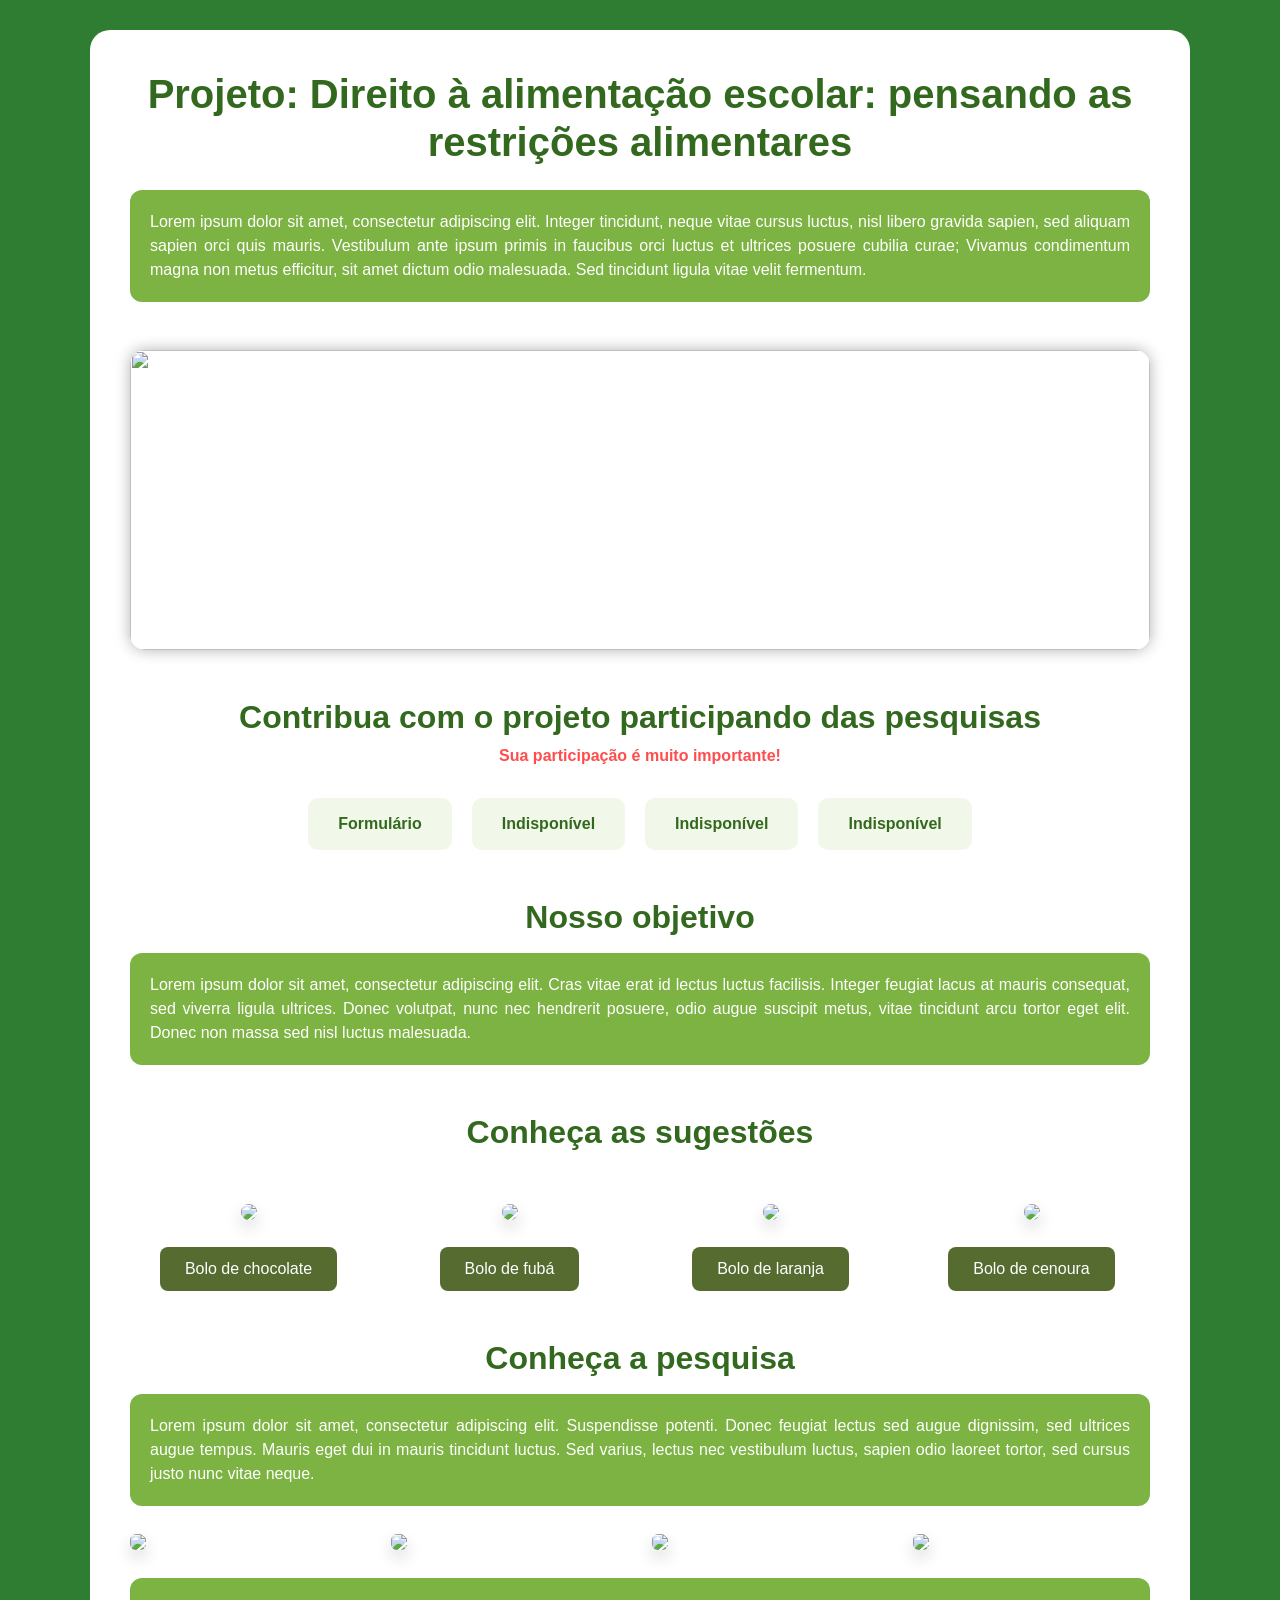
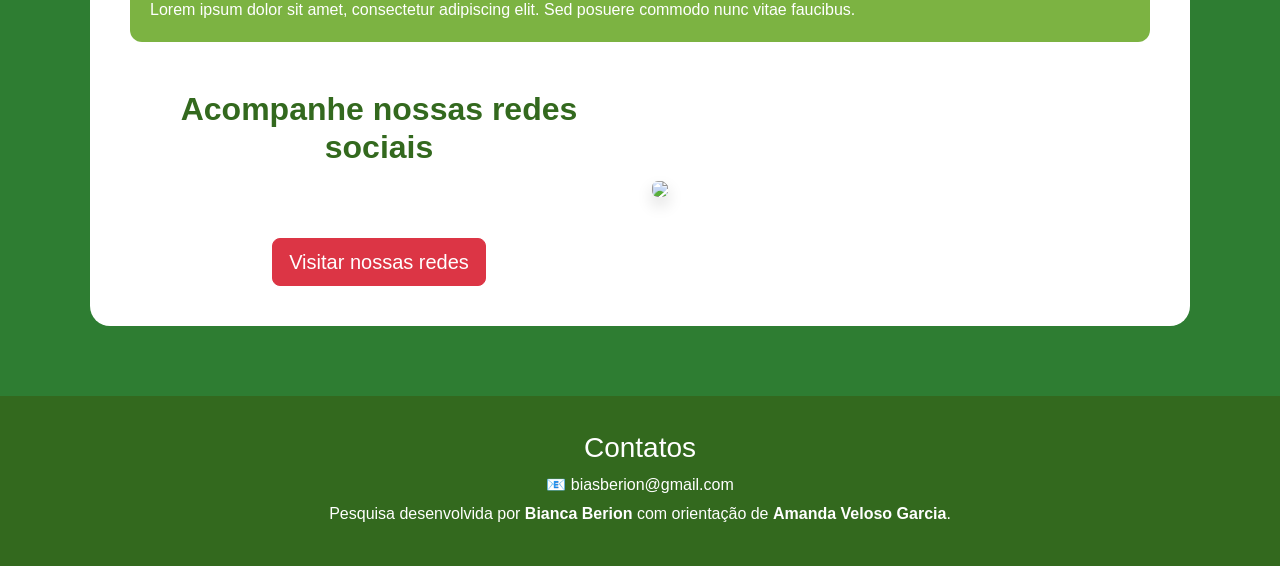
==== index.html @ e414dac7 "Add files via upload" ====
<!DOCTYPE html>
<html lang="pt-BR">
<head>
    <meta charset="UTF-8">
    <meta name="viewport" content="width=device-width, initial-scale=1.0">
    <title>Projeto: Direito à alimentação escolar</title>

    <!-- Bootstrap -->
    <link href="https://cdn.jsdelivr.net/npm/bootstrap@5.3.3/dist/css/bootstrap.min.css" rel="stylesheet">

    <style>
        body{
            background:#2E7D32;
            color:white;
            font-family:Arial, Helvetica, sans-serif;
        }

        .container-principal{
           
         max-width:1100px;
        margin:30px auto;
        padding:40px;
        background:white;
        border-radius:20px;

        }

        h1,h2{
            font-weight:bold;
            color:#33691E;
        }

        .descricao{
            background:#7CB342;
            padding:20px;
            border-radius:12px;
            text-align:justify;
            color:white;
        }

        .carousel{
            margin-top:40px;
            border-radius:15px;
            overflow:hidden;
            box-shadow:0 0 15px rgba(0,0,0,.3);
        }

        .carousel img{
            height:300px;
            object-fit:cover;
        }

        .botoes{
            margin-top:30px;
            display:flex;
            flex-wrap:wrap;
            justify-content:center;
            gap:20px;
        }

        .btn-projeto{
            background:#F1F8E9;
            color:#33691E;
            font-weight:bold;
            text-decoration:none;
            padding:14px 30px;
            border-radius:10px;
            transition:.3s;
        }

        .btn-projeto:hover{
            background:#8BC34A;
            color:white;
        }

        .btn-sugestao{
            background:#556B2F;
            color:white;
            text-decoration:none;
            padding:10px 25px;
            border-radius:8px;
            display:inline-block;
            transition:.3s;
        }

        .btn-sugestao:hover{
            background:#8BC34A;
            color:white;
        }

        .card-sugestao img{
            border-radius:10px;
            height:220px;
            object-fit:cover;
        }

        .destaque{
            color:#ff4d4d;
            font-weight:bold;
        }

        footer{
            background:#33691E;
            margin-top:70px;
            padding:35px;
            text-align:center;
        }

        footer p{
            margin:5px;
        }

    </style>

</head>
<body>

<div class="container-principal">

    <h1 class="text-center">
        Projeto: Direito à alimentação escolar: pensando as restrições alimentares
    </h1>

    <div class="descricao mt-4">

        Lorem ipsum dolor sit amet, consectetur adipiscing elit. Integer tincidunt, neque vitae cursus luctus, nisl libero gravida sapien, sed aliquam sapien orci quis mauris. Vestibulum ante ipsum primis in faucibus orci luctus et ultrices posuere cubilia curae; Vivamus condimentum magna non metus efficitur, sit amet dictum odio malesuada. Sed tincidunt ligula vitae velit fermentum.

    </div>

    <!-- Carrossel -->
    <div id="carouselProjeto" class="carousel slide mt-5" data-bs-ride="carousel">

        <div class="carousel-inner">

            <div class="carousel-item active">
                <img src="https://picsum.photos/1200/450?random=1" class="d-block w-100">
            </div>

            <div class="carousel-item">
                <img src="https://picsum.photos/1200/450?random=2" class="d-block w-100">
            </div>

            <div class="carousel-item">
                <img src="https://picsum.photos/1200/450?random=3" class="d-block w-100">
            </div>

            <div class="carousel-item">
                <img src="https://picsum.photos/1200/450?random=4" class="d-block w-100">
            </div>

        </div>

        <button class="carousel-control-prev" type="button" data-bs-target="#carouselProjeto" data-bs-slide="prev">
            <span class="carousel-control-prev-icon"></span>
        </button>

        <button class="carousel-control-next" type="button" data-bs-target="#carouselProjeto" data-bs-slide="next">
            <span class="carousel-control-next-icon"></span>
        </button>

    </div>

    <!-- Pesquisas -->
    <h2 class="text-center mt-5">
        Contribua com o projeto participando das pesquisas
    </h2>

    <p class="text-center">
        <span class="destaque">Sua participação é muito importante!</span>
    </p>

    <div class="botoes">

        <a href="https://docs.google.com/forms/d/e/1FAIpQLScRpU9aB17pdivZrnL4nXljO502_JbmCufGlkyOgvexS9XrQw/viewform?usp=publish-editor" class="btn-projeto">Formulário</a>

        <a href="#" class="btn-projeto">Indisponível</a>

        <a href="#" class="btn-projeto">Indisponível</a>

        <a href="#" class="btn-projeto">Indisponível</a>

    </div>

   
    <!-- Objetivo -->
    <h2 class="text-center mt-5">
        Nosso objetivo
    </h2>

    <div class="descricao mt-3">

        Lorem ipsum dolor sit amet, consectetur adipiscing elit. Cras vitae erat id lectus luctus facilisis. Integer feugiat lacus at mauris consequat, sed viverra ligula ultrices. Donec volutpat, nunc nec hendrerit posuere, odio augue suscipit metus, vitae tincidunt arcu tortor eget elit. Donec non massa sed nisl luctus malesuada.

    </div>
 <!-- Sugestões -->
    <h2 class="text-center mt-5">
        Conheça as sugestões
    </h2>

    <div class="row mt-4 g-4">

        <div class="col-md-3 text-center card-sugestao">
            <img src="https://picsum.photos/300/220?random=11" class="img-fluid shadow">
            <br><br>
            <a href="#" class="btn-sugestao">Bolo de chocolate</a>
        </div>

        <div class="col-md-3 text-center card-sugestao">
            <img src="https://picsum.photos/300/220?random=12" class="img-fluid shadow">
            <br><br>
            <a href="#" class="btn-sugestao">Bolo de fubá</a>
        </div>

        <div class="col-md-3 text-center card-sugestao">
            <img src="https://picsum.photos/300/220?random=13" class="img-fluid shadow">
            <br><br>
            <a href="#" class="btn-sugestao">Bolo de laranja</a>
        </div>

        <div class="col-md-3 text-center card-sugestao">
            <img src="https://picsum.photos/300/220?random=14" class="img-fluid shadow">
            <br><br>
            <a href="#" class="btn-sugestao">Bolo de cenoura</a>
        </div>

    </div>

    <!-- Pesquisa -->
    <h2 class="text-center mt-5">
        Conheça a pesquisa
    </h2>

    <div class="descricao mt-3">

        Lorem ipsum dolor sit amet, consectetur adipiscing elit. Suspendisse potenti. Donec feugiat lectus sed augue dignissim, sed ultrices augue tempus. Mauris eget dui in mauris tincidunt luctus. Sed varius, lectus nec vestibulum luctus, sapien odio laoreet tortor, sed cursus justo nunc vitae neque.

    </div>

    <div class="row mt-4">

        <div class="col-md-3">
            <img src="https://picsum.photos/300/250?random=21" class="img-fluid rounded shadow">
        </div>

        <div class="col-md-3">
            <img src="https://picsum.photos/300/250?random=22" class="img-fluid rounded shadow">
        </div>

        <div class="col-md-3">
            <img src="https://picsum.photos/300/250?random=23" class="img-fluid rounded shadow">
        </div>

        <div class="col-md-3">
            <img src="https://picsum.photos/300/250?random=24" class="img-fluid rounded shadow">
        </div>

    </div>

    <div class="descricao mt-4">

        Lorem ipsum dolor sit amet, consectetur adipiscing elit. Sed posuere commodo nunc vitae faucibus.

    </div>

    <!-- Redes sociais -->
    <div class="row mt-5 align-items-center">

        <div class="col-md-6 text-center">

            <h2>Acompanhe nossas redes sociais</h2>

            <p>
                Fique por dentro das novidades e acompanhe todas as atualizações do projeto.
            </p>

            <a href="#" class="btn btn-danger btn-lg">
                Visitar nossas redes
            </a>

        </div>

        <div class="col-md-6">

            <img src="https://picsum.photos/600/350?random=40"
                 class="img-fluid rounded shadow">

        </div>

    </div>

</div>

<footer>

    <h3>Contatos</h3>

    <p>📧 biasberion@gmail.com</p>

    <p>
        Pesquisa desenvolvida por <strong>Bianca Berion</strong>
        com orientação de
        <strong>Amanda Veloso Garcia</strong>.
    </p>

</footer>

<script src="https://cdn.jsdelivr.net/npm/bootstrap@5.3.3/dist/js/bootstrap.bundle.min.js"></script>

<script>
const carousel = document.querySelector('#carouselProjeto');

new bootstrap.Carousel(carousel,{
    interval:4000,
    ride:'carousel',
    pause:false,
    wrap:true
});
</script>

</body>
</html>
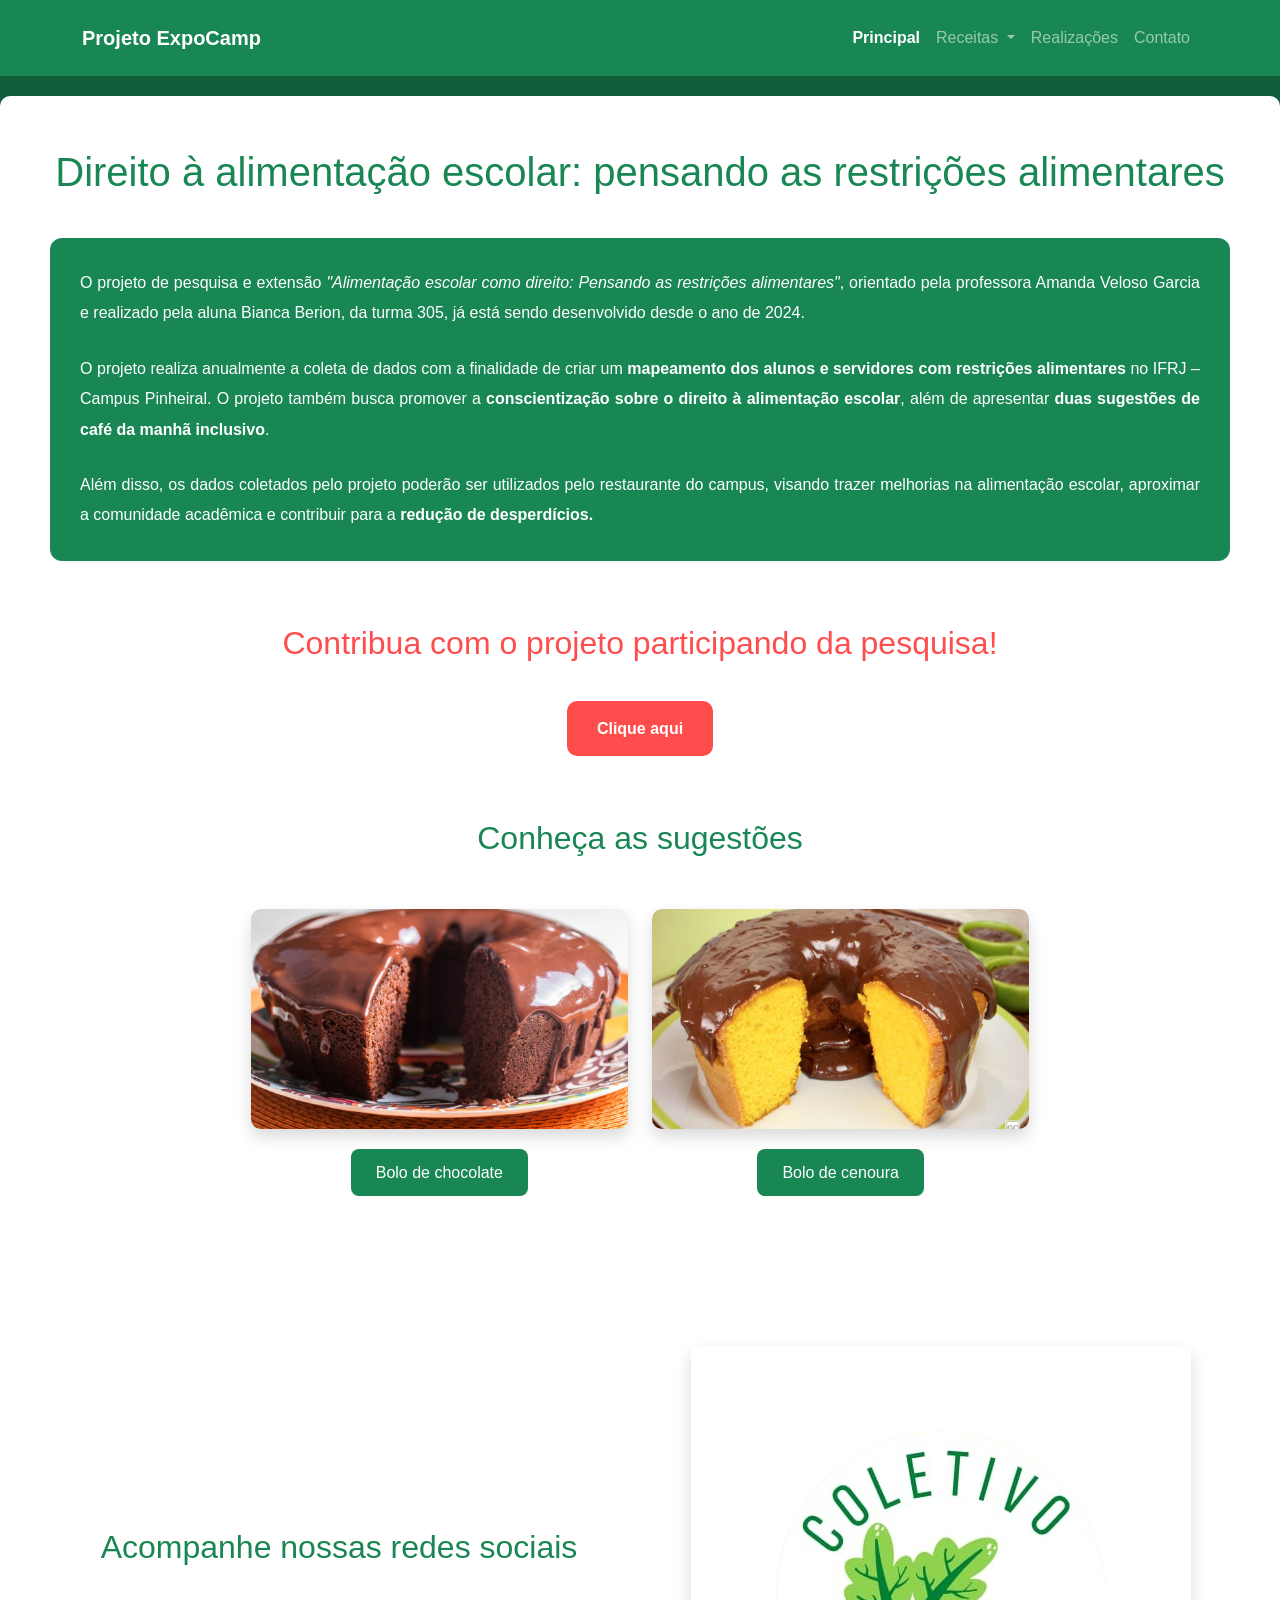
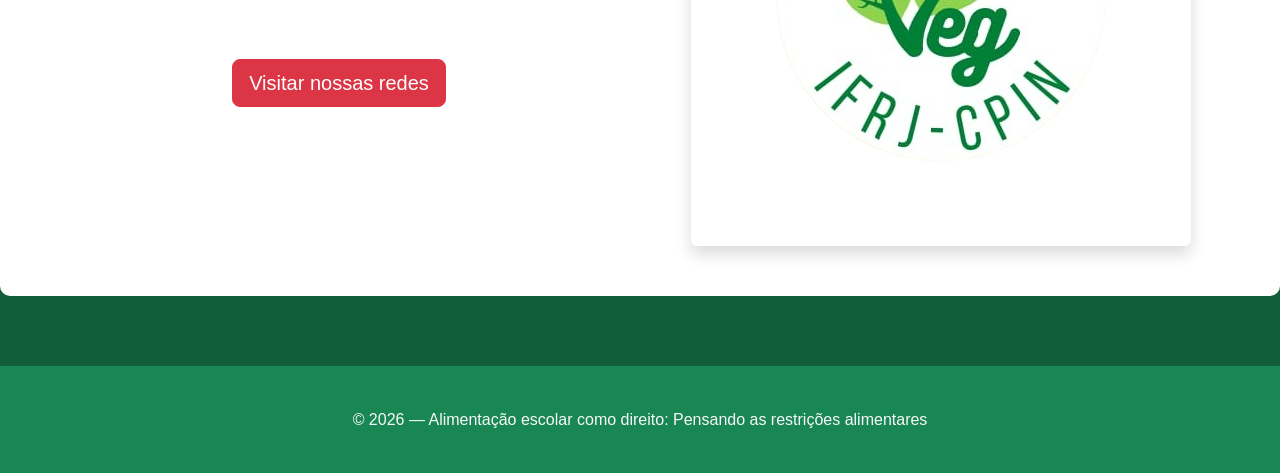
==== commit 4d7a24b9: "Add files via upload" ====
--- a/index.html
+++ b/index.html
@@ -3,319 +3,577 @@
 <head>
     <meta charset="UTF-8">
     <meta name="viewport" content="width=device-width, initial-scale=1.0">
-    <title>Projeto: Direito à alimentação escolar</title>
+
+    <title>Alimentação escolar como direito: pensando as restrições alimentares</title>
 
     <!-- Bootstrap -->
     <link href="https://cdn.jsdelivr.net/npm/bootstrap@5.3.3/dist/css/bootstrap.min.css" rel="stylesheet">
 
     <style>
-        body{
-            background:#2E7D32;
-            color:white;
-            font-family:Arial, Helvetica, sans-serif;
-        }
-
-        .container-principal{
-           
-         max-width:1100px;
-        margin:30px auto;
-        padding:40px;
-        background:white;
-        border-radius:20px;
-
-        }
-
-        h1,h2{
-            font-weight:bold;
-            color:#33691E;
-        }
-
-        .descricao{
-            background:#7CB342;
-            padding:20px;
-            border-radius:12px;
-            text-align:justify;
-            color:white;
-        }
-
-        .carousel{
-            margin-top:40px;
-            border-radius:15px;
-            overflow:hidden;
-            box-shadow:0 0 15px rgba(0,0,0,.3);
-        }
-
-        .carousel img{
-            height:300px;
-            object-fit:cover;
-        }
-
-        .botoes{
-            margin-top:30px;
-            display:flex;
-            flex-wrap:wrap;
-            justify-content:center;
-            gap:20px;
-        }
-
-        .btn-projeto{
-            background:#F1F8E9;
-            color:#33691E;
-            font-weight:bold;
-            text-decoration:none;
-            padding:14px 30px;
-            border-radius:10px;
-            transition:.3s;
-        }
-
-        .btn-projeto:hover{
-            background:#8BC34A;
-            color:white;
-        }
-
-        .btn-sugestao{
-            background:#556B2F;
-            color:white;
-            text-decoration:none;
-            padding:10px 25px;
-            border-radius:8px;
-            display:inline-block;
-            transition:.3s;
-        }
-
-        .btn-sugestao:hover{
-            background:#8BC34A;
-            color:white;
-        }
-
-        .card-sugestao img{
-            border-radius:10px;
-            height:220px;
-            object-fit:cover;
-        }
-
-        .destaque{
-            color:#ff4d4d;
-            font-weight:bold;
-        }
-
-        footer{
-            background:#33691E;
-            margin-top:70px;
-            padding:35px;
-            text-align:center;
-        }
-
-        footer p{
-            margin:5px;
+
+        /* =========================
+           CONFIGURAÇÕES GERAIS
+        ========================= */
+
+        body {
+            background: #115c39;
+            color: white;
+            font-family: Arial, Helvetica, sans-serif;
+            line-height: 1.7;
+        }
+
+
+        /* =========================
+           CONTAINER PRINCIPAL
+        ========================= */
+
+        .container-principal {
+            max-width: 1400px;
+            margin: 20px auto;
+            padding: 50px;
+            background: white;
+            border-radius: 10px;
+        }
+
+
+        /* =========================
+           TÍTULOS
+        ========================= */
+
+        h1,
+        h2 {
+            font-family: 'Franklin Gothic Medium',
+                         'Arial Narrow',
+                         Arial,
+                         sans-serif;
+
+            color: #198754;
+        }
+
+        h1 {
+            margin-bottom: 40px;
+            line-height: 1.3;
+        }
+
+        h2 {
+            margin-top: 60px;
+            margin-bottom: 30px;
+            line-height: 1.4;
+        }
+
+
+        /* =========================
+           DESTAQUE VERMELHO
+        ========================= */
+
+        .vermelho {
+            color: #ff4d4d;
+        }
+
+
+        /* =========================
+           DESCRIÇÃO DO PROJETO
+        ========================= */
+
+        .descricao {
+            background: #198754;
+            padding: 30px;
+            border-radius: 12px;
+            text-align: justify;
+            color: white;
+
+            line-height: 1.9;
+        }
+
+        .descricao p {
+            margin-bottom: 25px;
+        }
+
+        .descricao p:last-child {
+            margin-bottom: 0;
+        }
+
+
+        /* =========================
+           BOTÕES
+        ========================= */
+
+        .botoes {
+            margin-top: 35px;
+            margin-bottom: 60px;
+
+            display: flex;
+            flex-wrap: wrap;
+            justify-content: center;
+            gap: 20px;
+        }
+
+        .btn-projeto {
+            background: #ff4d4d;
+            color: white;
+            font-weight: bold;
+            text-decoration: none;
+
+            padding: 14px 30px;
+            border-radius: 10px;
+
+            transition: .3s;
+        }
+
+        .btn-projeto:hover {
+            background-color: #da2323;
+            color: white;
+        }
+
+
+        /* =========================
+           SUGESTÕES
+        ========================= */
+
+        .sugestoes {
+            margin-top: 30px;
+            margin-bottom: 80px;
+        }
+
+        .card-sugestao {
+            margin-bottom: 30px;
+        }
+
+        .card-sugestao img {
+            border-radius: 10px;
+            height: 220px;
+            width: 100%;
+            object-fit: cover;
+
+            margin-bottom: 20px;
+        }
+
+        .btn-sugestao {
+            background: #198754;
+            color: white;
+            text-decoration: none;
+
+            padding: 10px 25px;
+            border-radius: 8px;
+
+            display: inline-block;
+
+            transition: .3s;
+        }
+
+        .btn-sugestao:hover {
+            background: #115c39;
+            color: white;
+        }
+
+
+        /* =========================
+           REDES SOCIAIS
+        ========================= */
+
+        .redes {
+            margin-top: 80px;
+            padding-top: 20px;
+        }
+
+        .redes p {
+            margin-top: 25px;
+            margin-bottom: 30px;
+            line-height: 1.8;
+        }
+
+        .redes img {
+            margin-top: 20px;
+        }
+
+
+        /* =========================
+           MENU DROPDOWN
+        ========================= */
+
+        .dropdown-item.active {
+            background-color: #198754 !important;
+            color: white !important;
+        }
+
+        .dropdown-menu:hover .dropdown-item.active:not(:hover) {
+            background-color: transparent !important;
+            color: #212529 !important;
+        }
+
+        .dropdown-item:hover {
+            background-color: #198754 !important;
+            color: white !important;
+        }
+
+
+        /* =========================
+           RODAPÉ
+        ========================= */
+
+        footer {
+            margin-top: 70px;
+            padding: 40px;
+        }
+
+
+        /* =========================
+           CELULAR
+        ========================= */
+
+        @media (max-width: 576px) {
+
+            .container-principal {
+                margin: 10px;
+                padding: 25px;
+            }
+
+            h1 {
+                font-size: 1.8rem;
+                margin-bottom: 30px;
+            }
+
+            h2 {
+                font-size: 1.5rem;
+                margin-top: 45px;
+                margin-bottom: 25px;
+            }
+
+            .descricao {
+                padding: 20px;
+                line-height: 1.8;
+            }
+
+            .sugestoes {
+                margin-bottom: 50px;
+            }
+
+            .redes {
+                margin-top: 50px;
+            }
+
         }
 
     </style>
 
 </head>
+
+
 <body>
 
-<div class="container-principal">
-
-    <h1 class="text-center">
-        Projeto: Direito à alimentação escolar: pensando as restrições alimentares
-    </h1>
-
-    <div class="descricao mt-4">
-
-        Lorem ipsum dolor sit amet, consectetur adipiscing elit. Integer tincidunt, neque vitae cursus luctus, nisl libero gravida sapien, sed aliquam sapien orci quis mauris. Vestibulum ante ipsum primis in faucibus orci luctus et ultrices posuere cubilia curae; Vivamus condimentum magna non metus efficitur, sit amet dictum odio malesuada. Sed tincidunt ligula vitae velit fermentum.
+
+    <!-- =========================
+         NAVBAR
+    ========================== -->
+
+    <nav class="navbar navbar-dark bg-success navbar-expand-sm py-3 sticky-top">
+
+        <div class="container">
+
+            <a href="index.html" class="navbar-brand fw-bold">
+                Projeto ExpoCamp
+            </a>
+
+
+            <button
+                class="navbar-toggler"
+                type="button"
+                data-bs-toggle="collapse"
+                data-bs-target="#menuNavbar"
+                aria-controls="menuNavbar"
+                aria-expanded="false"
+                aria-label="Abrir menu">
+
+                <span class="navbar-toggler-icon"></span>
+
+            </button>
+
+
+            <div class="collapse navbar-collapse" id="menuNavbar">
+
+                <div class="navbar-nav ms-auto">
+
+                    <a href="index.html" class="nav-link fw-bold active">
+                        Principal
+                    </a>
+
+
+                    <div class="dropdown">
+
+                        <a href="#"
+                           class="nav-link dropdown-toggle"
+                           data-bs-toggle="dropdown">
+
+                            Receitas
+
+                        </a>
+
+
+                        <ul class="dropdown-menu">
+
+                            <li>
+                                <a href="chocolate.html" class="dropdown-item">
+                                    Bolo de chocolate
+                                </a>
+                            </li>
+
+                            <li>
+                                <a href="cenoura.html" class="dropdown-item">
+                                    Bolo de cenoura
+                                </a>
+                            </li>
+
+                            <li>
+                                <a href="#" class="dropdown-item">
+                                    Calda de chocolate
+                                </a>
+                            </li>
+
+                        </ul>
+
+                    </div>
+
+
+                    <a href="#" class="nav-link">
+                        Realizações
+                    </a>
+
+                    <a href="contato.html" class="nav-link">
+                        Contato
+                    </a>
+
+                </div>
+
+            </div>
+
+        </div>
+
+    </nav>
+
+
+
+    <!-- =========================
+         CONTEÚDO PRINCIPAL
+    ========================== -->
+
+    <div class="container-principal">
+
+
+        <h1 class="text-center">
+
+            Direito à alimentação escolar:
+            pensando as restrições alimentares
+
+        </h1>
+
+
+
+        <!-- DESCRIÇÃO -->
+
+        <div class="descricao">
+
+
+            <p>
+
+                O projeto de pesquisa e extensão
+                <i>"Alimentação escolar como direito: Pensando as restrições alimentares"</i>,
+                orientado pela professora Amanda Veloso Garcia e realizado pela aluna
+                Bianca Berion, da turma 305, já está sendo desenvolvido desde o ano de 2024.
+
+            </p>
+
+
+            <p>
+
+                O projeto realiza anualmente a coleta de dados com a finalidade de criar
+                um <b>mapeamento dos alunos e servidores com restrições alimentares</b>
+                no IFRJ – Campus Pinheiral. O projeto também busca promover a
+                <b>conscientização sobre o direito à alimentação escolar</b>,
+                além de apresentar <b>duas sugestões de café da manhã inclusivo</b>.
+
+            </p>
+
+
+            <p>
+
+                Além disso, os dados coletados pelo projeto poderão ser utilizados pelo
+                restaurante do campus, visando trazer melhorias na alimentação escolar,
+                aproximar a comunidade acadêmica e contribuir para a
+                <b>redução de desperdícios.</b>
+
+            </p>
+
+
+        </div>
+
+
+
+        <!-- =========================
+             PESQUISA
+        ========================== -->
+
+        <h2 class="text-center vermelho">
+
+            Contribua com o projeto
+            participando da pesquisa!
+
+        </h2>
+
+
+        <div class="botoes">
+
+            <a
+                href="https://docs.google.com/forms/d/e/1FAIpQLScRpU9aB17pdivZrnL4nXljO502_JbmCufGlkyOgvexS9XrQw/viewform?usp=publish-editor"
+                class="btn-projeto">
+
+                Clique aqui
+
+            </a>
+
+        </div>
+
+
+
+        <!-- =========================
+             SUGESTÕES
+        ========================== -->
+
+        <div class="sugestoes">
+
+            <h2 class="text-center">
+
+                Conheça as sugestões
+
+            </h2>
+
+
+            <div class="row justify-content-center text-center mt-5">
+
+
+                <!-- BOLO DE CHOCOLATE -->
+
+                <div class="col-md-4 card-sugestao">
+
+                    <img
+                        src="img/foto1.jpg"
+                        class="img-fluid shadow"
+                        alt="Bolo de chocolate">
+
+
+                    <a
+                        href="chocolate.html"
+                        class="btn-sugestao">
+
+                        Bolo de chocolate
+
+                    </a>
+
+                </div>
+
+
+
+                <!-- BOLO DE CENOURA -->
+
+                <div class="col-md-4 card-sugestao">
+
+                    <img
+                        src="img/foto2.jpg"
+                        class="img-fluid shadow"
+                        alt="Bolo de cenoura">
+
+
+                    <a
+                        href="cenoura.html"
+                        class="btn-sugestao">
+
+                        Bolo de cenoura
+
+                    </a>
+
+                </div>
+
+
+            </div>
+
+        </div>
+
+
+
+        <!-- =========================
+             REDES SOCIAIS
+        ========================== -->
+
+        <div class="row redes align-items-center">
+
+
+            <div class="col-md-6 text-center">
+
+
+                <h2>
+
+                    Acompanhe nossas redes sociais
+
+                </h2>
+
+
+                <p>
+
+                    Fique por dentro das novidades e acompanhe
+                    todas as atualizações do projeto.
+
+                </p>
+
+
+                <a
+                    href="https://www.instagram.com/veg_if.cpin?utm_source=ig_web_button_share_sheet&igsh=ZDNlZDc0MzIxNw=="
+                    class="btn btn-danger btn-lg">
+
+                    Visitar nossas redes
+
+                </a>
+
+
+            </div>
+
+
+
+            <div class="col-md-6 text-center">
+
+                <img
+                    src="img/foto3.png"
+                    class="img-fluid rounded shadow"
+                    alt="Imagem do projeto">
+
+            </div>
+
+
+        </div>
+
 
     </div>
 
-    <!-- Carrossel -->
-    <div id="carouselProjeto" class="carousel slide mt-5" data-bs-ride="carousel">
-
-        <div class="carousel-inner">
-
-            <div class="carousel-item active">
-                <img src="https://picsum.photos/1200/450?random=1" class="d-block w-100">
-            </div>
-
-            <div class="carousel-item">
-                <img src="https://picsum.photos/1200/450?random=2" class="d-block w-100">
-            </div>
-
-            <div class="carousel-item">
-                <img src="https://picsum.photos/1200/450?random=3" class="d-block w-100">
-            </div>
-
-            <div class="carousel-item">
-                <img src="https://picsum.photos/1200/450?random=4" class="d-block w-100">
-            </div>
-
-        </div>
-
-        <button class="carousel-control-prev" type="button" data-bs-target="#carouselProjeto" data-bs-slide="prev">
-            <span class="carousel-control-prev-icon"></span>
-        </button>
-
-        <button class="carousel-control-next" type="button" data-bs-target="#carouselProjeto" data-bs-slide="next">
-            <span class="carousel-control-next-icon"></span>
-        </button>
-
-    </div>
-
-    <!-- Pesquisas -->
-    <h2 class="text-center mt-5">
-        Contribua com o projeto participando das pesquisas
-    </h2>
-
-    <p class="text-center">
-        <span class="destaque">Sua participação é muito importante!</span>
-    </p>
-
-    <div class="botoes">
-
-        <a href="https://docs.google.com/forms/d/e/1FAIpQLScRpU9aB17pdivZrnL4nXljO502_JbmCufGlkyOgvexS9XrQw/viewform?usp=publish-editor" class="btn-projeto">Formulário</a>
-
-        <a href="#" class="btn-projeto">Indisponível</a>
-
-        <a href="#" class="btn-projeto">Indisponível</a>
-
-        <a href="#" class="btn-projeto">Indisponível</a>
-
-    </div>
-
-   
-    <!-- Objetivo -->
-    <h2 class="text-center mt-5">
-        Nosso objetivo
-    </h2>
-
-    <div class="descricao mt-3">
-
-        Lorem ipsum dolor sit amet, consectetur adipiscing elit. Cras vitae erat id lectus luctus facilisis. Integer feugiat lacus at mauris consequat, sed viverra ligula ultrices. Donec volutpat, nunc nec hendrerit posuere, odio augue suscipit metus, vitae tincidunt arcu tortor eget elit. Donec non massa sed nisl luctus malesuada.
-
-    </div>
- <!-- Sugestões -->
-    <h2 class="text-center mt-5">
-        Conheça as sugestões
-    </h2>
-
-    <div class="row mt-4 g-4">
-
-        <div class="col-md-3 text-center card-sugestao">
-            <img src="https://picsum.photos/300/220?random=11" class="img-fluid shadow">
-            <br><br>
-            <a href="#" class="btn-sugestao">Bolo de chocolate</a>
-        </div>
-
-        <div class="col-md-3 text-center card-sugestao">
-            <img src="https://picsum.photos/300/220?random=12" class="img-fluid shadow">
-            <br><br>
-            <a href="#" class="btn-sugestao">Bolo de fubá</a>
-        </div>
-
-        <div class="col-md-3 text-center card-sugestao">
-            <img src="https://picsum.photos/300/220?random=13" class="img-fluid shadow">
-            <br><br>
-            <a href="#" class="btn-sugestao">Bolo de laranja</a>
-        </div>
-
-        <div class="col-md-3 text-center card-sugestao">
-            <img src="https://picsum.photos/300/220?random=14" class="img-fluid shadow">
-            <br><br>
-            <a href="#" class="btn-sugestao">Bolo de cenoura</a>
-        </div>
-
-    </div>
-
-    <!-- Pesquisa -->
-    <h2 class="text-center mt-5">
-        Conheça a pesquisa
-    </h2>
-
-    <div class="descricao mt-3">
-
-        Lorem ipsum dolor sit amet, consectetur adipiscing elit. Suspendisse potenti. Donec feugiat lectus sed augue dignissim, sed ultrices augue tempus. Mauris eget dui in mauris tincidunt luctus. Sed varius, lectus nec vestibulum luctus, sapien odio laoreet tortor, sed cursus justo nunc vitae neque.
-
-    </div>
-
-    <div class="row mt-4">
-
-        <div class="col-md-3">
-            <img src="https://picsum.photos/300/250?random=21" class="img-fluid rounded shadow">
-        </div>
-
-        <div class="col-md-3">
-            <img src="https://picsum.photos/300/250?random=22" class="img-fluid rounded shadow">
-        </div>
-
-        <div class="col-md-3">
-            <img src="https://picsum.photos/300/250?random=23" class="img-fluid rounded shadow">
-        </div>
-
-        <div class="col-md-3">
-            <img src="https://picsum.photos/300/250?random=24" class="img-fluid rounded shadow">
-        </div>
-
-    </div>
-
-    <div class="descricao mt-4">
-
-        Lorem ipsum dolor sit amet, consectetur adipiscing elit. Sed posuere commodo nunc vitae faucibus.
-
-    </div>
-
-    <!-- Redes sociais -->
-    <div class="row mt-5 align-items-center">
-
-        <div class="col-md-6 text-center">
-
-            <h2>Acompanhe nossas redes sociais</h2>
-
-            <p>
-                Fique por dentro das novidades e acompanhe todas as atualizações do projeto.
-            </p>
-
-            <a href="#" class="btn btn-danger btn-lg">
-                Visitar nossas redes
-            </a>
-
-        </div>
-
-        <div class="col-md-6">
-
-            <img src="https://picsum.photos/600/350?random=40"
-                 class="img-fluid rounded shadow">
-
-        </div>
-
-    </div>
-
-</div>
-
-<footer>
-
-    <h3>Contatos</h3>
-
-    <p>📧 biasberion@gmail.com</p>
-
-    <p>
-        Pesquisa desenvolvida por <strong>Bianca Berion</strong>
-        com orientação de
-        <strong>Amanda Veloso Garcia</strong>.
-    </p>
-
-</footer>
-
-<script src="https://cdn.jsdelivr.net/npm/bootstrap@5.3.3/dist/js/bootstrap.bundle.min.js"></script>
-
-<script>
-const carousel = document.querySelector('#carouselProjeto');
-
-new bootstrap.Carousel(carousel,{
-    interval:4000,
-    ride:'carousel',
-    pause:false,
-    wrap:true
-});
-</script>
+
+
+    <!-- =========================
+         FOOTER
+    ========================== -->
+
+    <footer class="bg-success text-light text-center">
+
+        © 2026 — Alimentação escolar como direito:
+        Pensando as restrições alimentares
+
+    </footer>
+
+
+
+    <!-- Bootstrap JavaScript -->
+
+    <script
+        src="https://cdn.jsdelivr.net/npm/bootstrap@5.3.3/dist/js/bootstrap.bundle.min.js">
+    </script>
+
 
 </body>
+
 </html>
